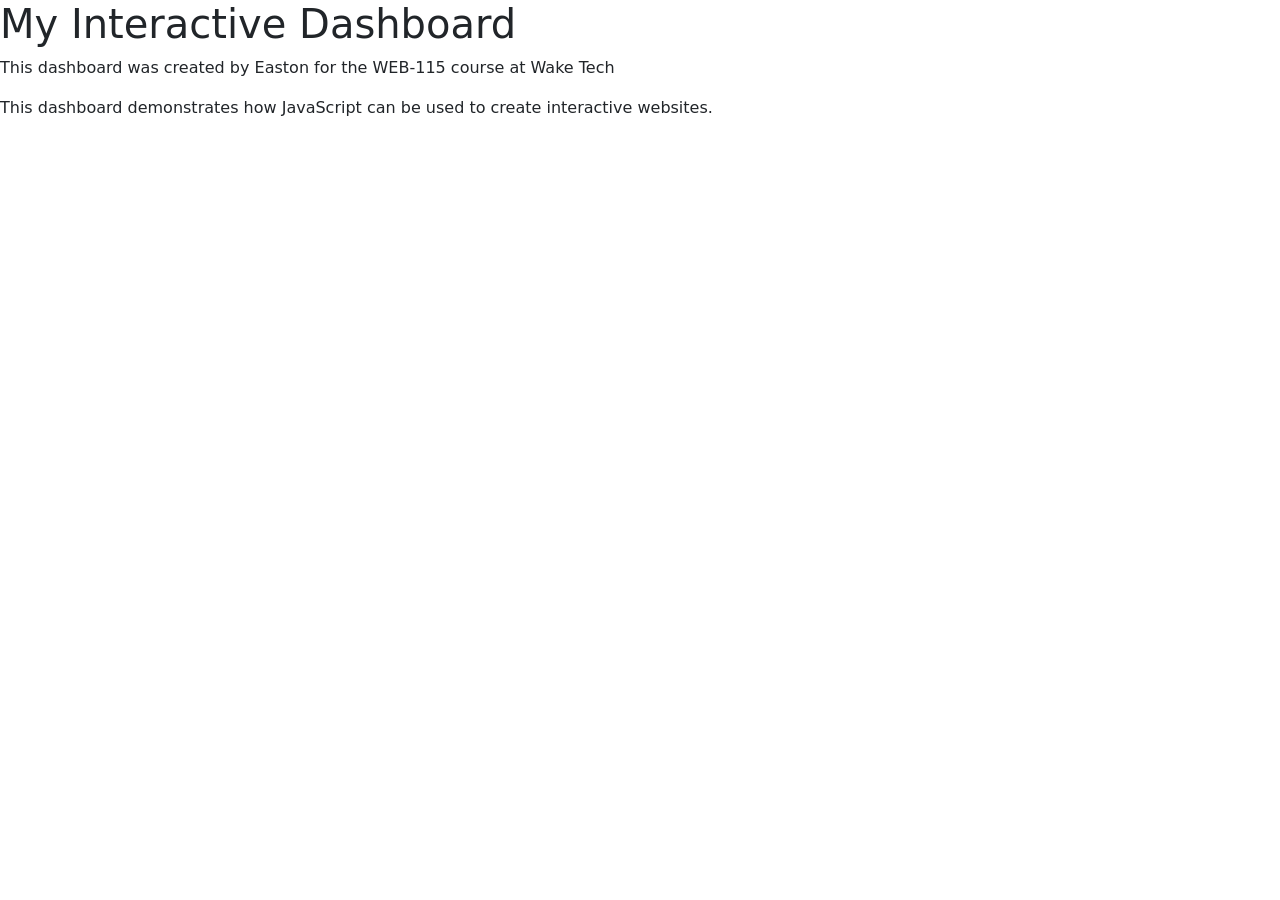
==== index.html @ 28330589 "Initial HTML, CSS and JavaScript code." ====
<!DOCTYPE html>
<html lang="en">
<head>
    <meta charset="UTF-8">
    <meta name="viewport" content="width=device-width, initial-scale=1.0">
    <title>Document</title>
    <link rel="stylesheet" href="css/style.css">
    <script src="js/script.js" defer></script>

     <!-- Bootstrap  -->
    <link href="https://cdn.jsdelivr.net/npm/bootstrap@5.3.8/dist/css/bootstrap.min.css" rel="stylesheet" integrity="sha384-sRIl4kxILFvY47J16cr9ZwB07vP4J8+LH7qKQnuqkuIAvNWLzeN8tE5YBujZqJLB" crossorigin="anonymous">
     <script defer src="https://cdn.jsdelivr.net/npm/bootstrap@5.3.8/dist/js/bootstrap.bundle.min.js" integrity="sha384-FKyoEForCGlyvwx9Hj09JcYn3nv7wiPVlz7YYwJrWVcXK/BmnVDxM+D2scQbITxI" crossorigin="anonymous"></script>
</head>
<body>
    <h1>My Interactive Dashboard</h1>
    <p>This dashboard was created by Easton for the WEB-115 course at Wake Tech</p>

    <script>
        document.write("This dashboard demonstrates how JavaScript can be used to create interactive websites.");
    </script>

    <!-- The <noscript> is for web browsers with JavaScript rendering disabled. -->
    <noscript>Unfortunately, your web browser does not support JavaScript.</noscript>

    <div class="container">
        <div class="row">
            <!-- Dashboard Content -->
        </div>
    </div>
</body>
</html>
---- css/style.css ----
body {
    background-color: lightskyblue;
    font-family: Arial;
}
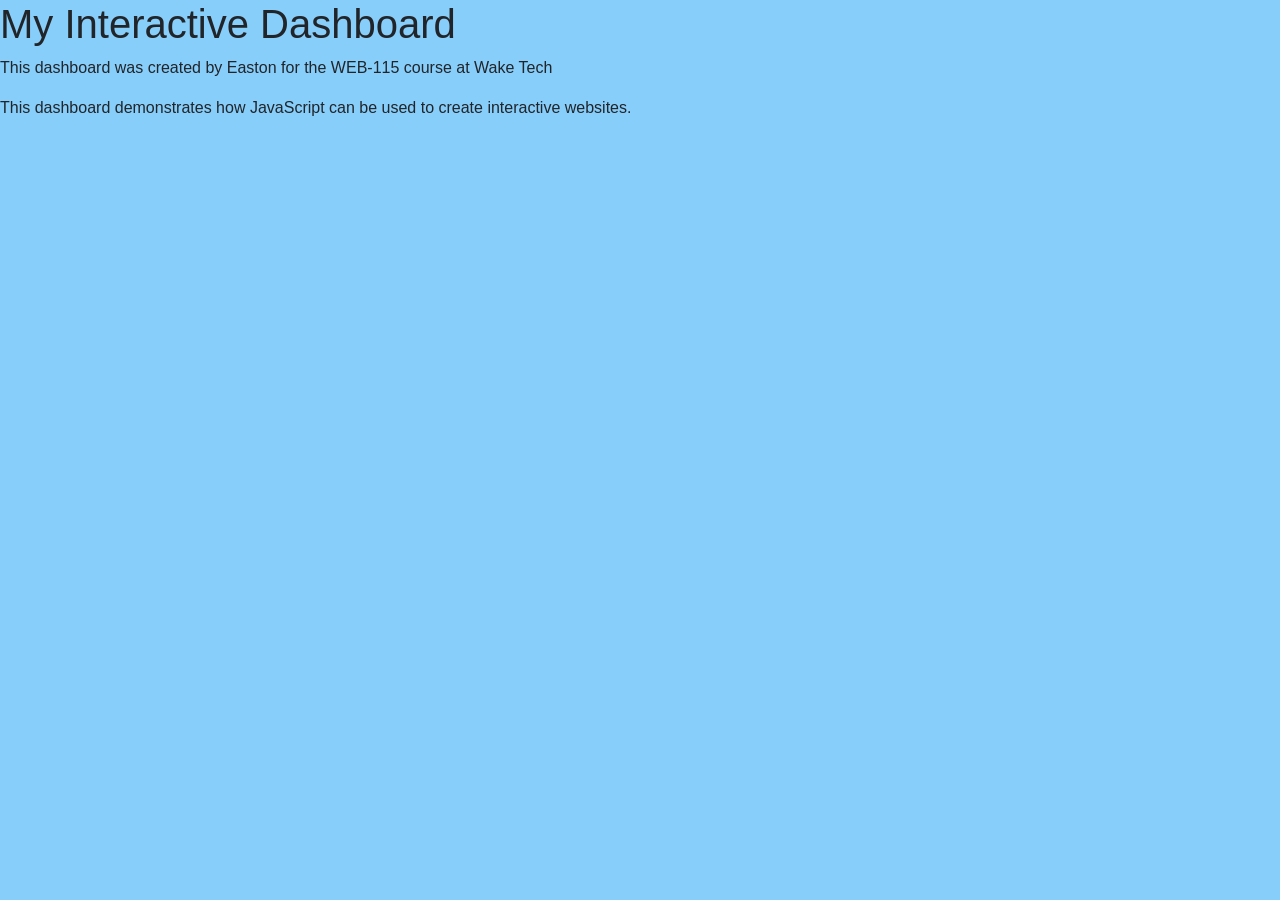
==== commit ab783911: "Fix Bootstrap links and reorder stylesheet inclusion Updated Bootstrap links and re-added custom sty" ====
--- a/index.html
+++ b/index.html
@@ -4,12 +4,15 @@
     <meta charset="UTF-8">
     <meta name="viewport" content="width=device-width, initial-scale=1.0">
     <title>Document</title>
-    <link rel="stylesheet" href="css/style.css">
+    
     <script src="js/script.js" defer></script>
 
-     <!-- Bootstrap  -->
-    <link href="https://cdn.jsdelivr.net/npm/bootstrap@5.3.8/dist/css/bootstrap.min.css" rel="stylesheet" integrity="sha384-sRIl4kxILFvY47J16cr9ZwB07vP4J8+LH7qKQnuqkuIAvNWLzeN8tE5YBujZqJLB" crossorigin="anonymous">
-     <script defer src="https://cdn.jsdelivr.net/npm/bootstrap@5.3.8/dist/js/bootstrap.bundle.min.js" integrity="sha384-FKyoEForCGlyvwx9Hj09JcYn3nv7wiPVlz7YYwJrWVcXK/BmnVDxM+D2scQbITxI" crossorigin="anonymous"></script>
+    <!-- Bootstrap -->
+    <link href="https://cdn.jsdelivr.net/npm/bootstrap@5.3.8/dist/css/bootstrap.min.css" rel="stylesheet" integrity="sha384-SRI14XklLFvV4716c9rZWb07vP4l8+LHqK0nqukiIAvNwLzeN8tE5YBujzqJLb" crossorigin="anonymous">
+    <script defer src="https://cdn.jsdelivr.net/npm/bootstrap@5.3.8/dist/js/bootstrap.bundle.min.js" integrity="sha384-FyoE0rCGIywxV9Hj09c9OIXx1c3nWz1v7PlZYWyWQrXWm/D+2ScQbITxI" crossorigin="anonymous"></script>
+
+    <!-- Custom CSS -->
+    <link rel="stylesheet" href="css/style.css">
 </head>
 <body>
     <h1>My Interactive Dashboard</h1>
@@ -28,4 +31,4 @@
         </div>
     </div>
 </body>
-</html>+</html>
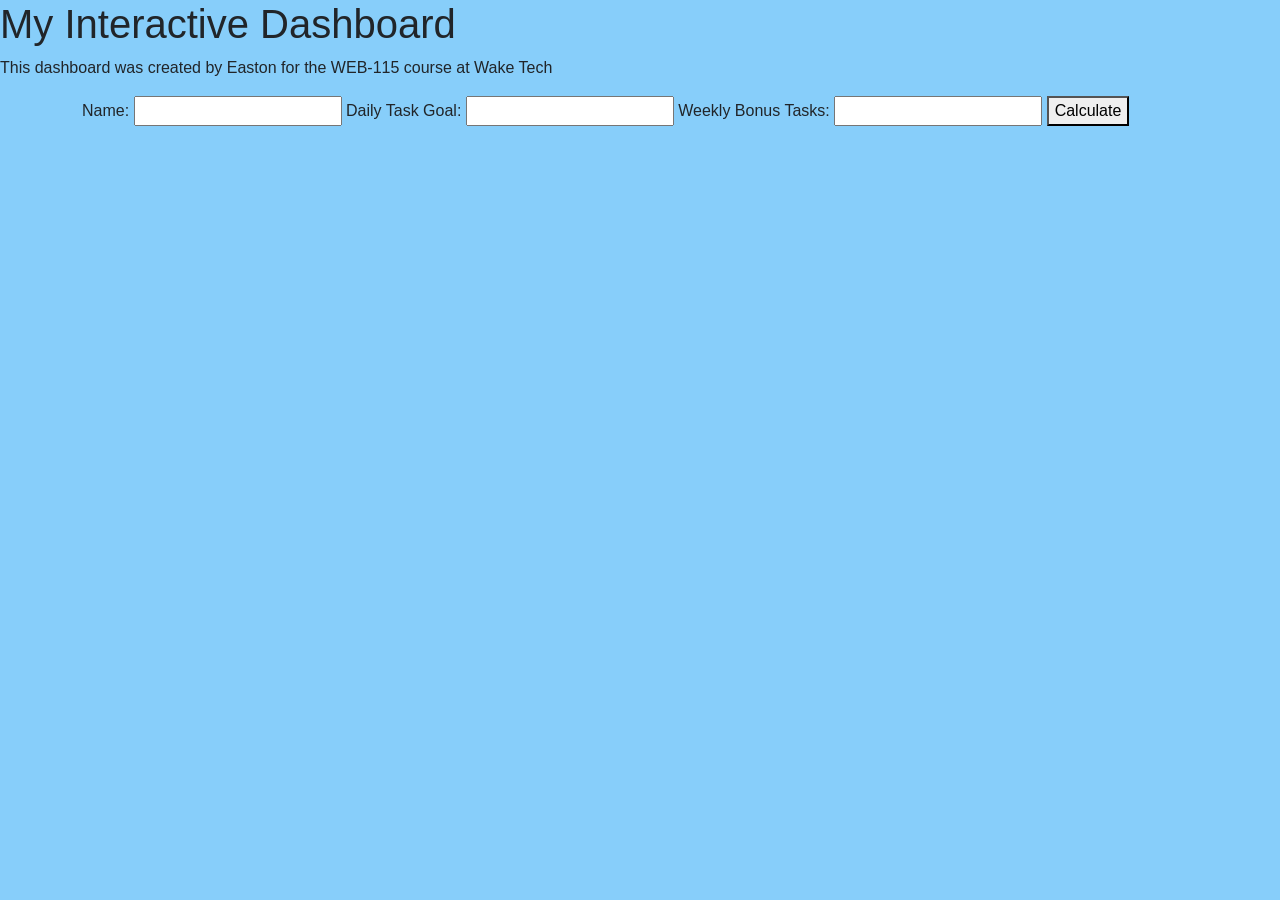
==== commit c21072a9: "Created weekly goal function and form" ====
--- a/index.html
+++ b/index.html
@@ -4,8 +4,6 @@
     <meta charset="UTF-8">
     <meta name="viewport" content="width=device-width, initial-scale=1.0">
     <title>Document</title>
-    
-    <script src="js/script.js" defer></script>
 
     <!-- Bootstrap -->
     <link href="https://cdn.jsdelivr.net/npm/bootstrap@5.3.8/dist/css/bootstrap.min.css" rel="stylesheet" integrity="sha384-SRI14XklLFvV4716c9rZWb07vP4l8+LHqK0nqukiIAvNwLzeN8tE5YBujzqJLb" crossorigin="anonymous">
@@ -18,17 +16,35 @@
     <h1>My Interactive Dashboard</h1>
     <p>This dashboard was created by Easton for the WEB-115 course at Wake Tech</p>
 
-    <script>
-        document.write("This dashboard demonstrates how JavaScript can be used to create interactive websites.");
-    </script>
-
     <!-- The <noscript> is for web browsers with JavaScript rendering disabled. -->
     <noscript>Unfortunately, your web browser does not support JavaScript.</noscript>
 
     <div class="container">
         <div class="row">
-            <!-- Dashboard Content -->
+
+            <div class="col" id="weekly-tasks">
+                <form id="goal-form">
+
+                    <label for="user-name">Name:</label>
+                    <input type="text" id="user-name">
+
+                    <label for="daily-goal">Daily Task Goal:</label>
+                    <input type="number" id="daily-goal">
+                    
+                    <label for="bonus-tasks">Weekly Bonus Tasks:</label>
+                    <input type="number" id="bonus-tasks">
+
+                    <button type="submit" id="goal-btn">Calculate</button>
+
+                </form>
+
+                <p id="goal-message"></p>
+
+                <script src="js/task-manager.js"></script>
+
+            </div>
+
         </div>
     </div>
 </body>
-</html>
+</html>
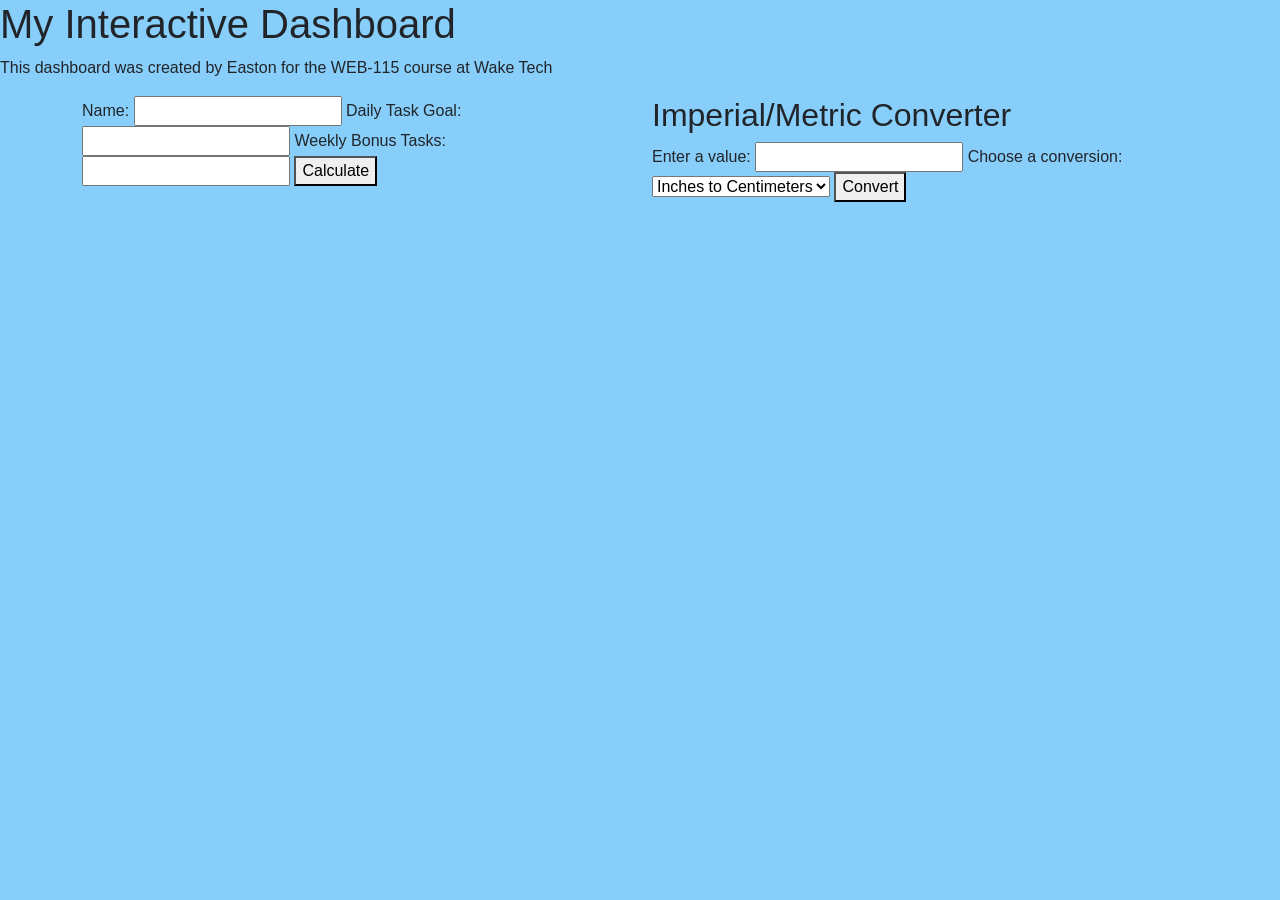
==== commit 90a7320d: "Metric Converter" ====
--- a/index.html
+++ b/index.html
@@ -44,6 +44,33 @@
 
             </div>
 
+            <div class="col" id="metric-converter">
+                <h2>Imperial/Metric Converter</h2>
+
+                <form>
+                    <label for="numeric-value">Enter a value:</label>
+                    <input type="number" id="numeric-value" step="any">
+
+                    <label for="conversion-type">Choose a conversion:</label>
+                    <select id="conversion-type">
+                        <option value="inch to centimeter">Inches to Centimeters</option>
+                        <option value="foot to centimeter">Feet to Centimeters</option>
+                        <option value="yard to meter">Yards to Meters</option>
+                        <option value="mile to kilometer">Miles to Kilometers</option>
+                        <option value="centimeter to inch">Centimeters to Inches</option>
+                        <option value="centimeter to foot">Centimeters to Feet</option>
+                        <option value="meter to yard">Meters to Yards</option>
+                        <option value="kilometer to mile">Kilometers to Miles</option>
+                    </select>
+
+                    <button type="submit" id="convert-button">Convert</button>
+                </form>
+
+                <div id="conversion-result"></div>
+
+                <script src="js/metric-converter.js" defer></script>
+
+            </div>
         </div>
     </div>
 </body>
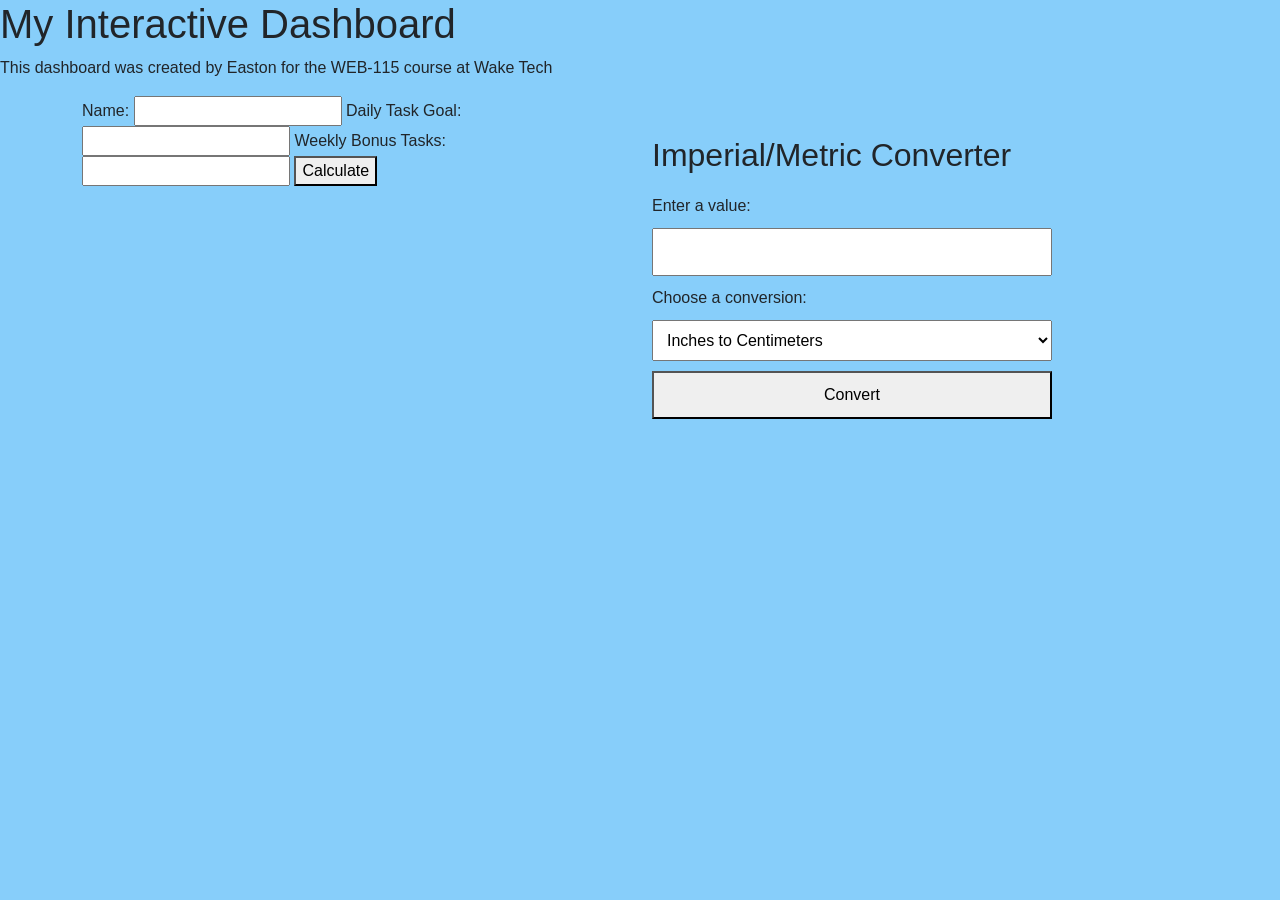
==== commit 367c5742: "Changed Title name" ====
--- a/index.html
+++ b/index.html
@@ -3,7 +3,7 @@
 <head>
     <meta charset="UTF-8">
     <meta name="viewport" content="width=device-width, initial-scale=1.0">
-    <title>Document</title>
+    <title>Easton's Interactive Dashboard</title>
 
     <!-- Bootstrap -->
     <link href="https://cdn.jsdelivr.net/npm/bootstrap@5.3.8/dist/css/bootstrap.min.css" rel="stylesheet" integrity="sha384-SRI14XklLFvV4716c9rZWb07vP4l8+LHqK0nqukiIAvNwLzeN8tE5YBujzqJLb" crossorigin="anonymous">
--- a/css/style.css
+++ b/css/style.css
@@ -1,4 +1,37 @@
 body {
     background-color: lightskyblue;
     font-family: Arial;
+}
+
+#metric-converter {
+    padding: 20px;
+    margin-top: 20px;
+}
+
+#metric-converter h2 {
+    margin-bottom: 20px;
+}
+
+#metric-converter form {
+    display: flex;
+    flex-direction: column;
+    gap: 10px;
+    max-width: 400px;
+}
+
+#metric-converter input,
+#metric-converter select,
+#metric-converter button {
+    padding: 10px;
+    font-size: 16px;
+}
+
+#metric-converter button {
+    cursor: pointer;
+}
+
+#conversion-result {
+    margin-top: 20px;
+    font-size: 18px;
+    font-weight: bold;
 }
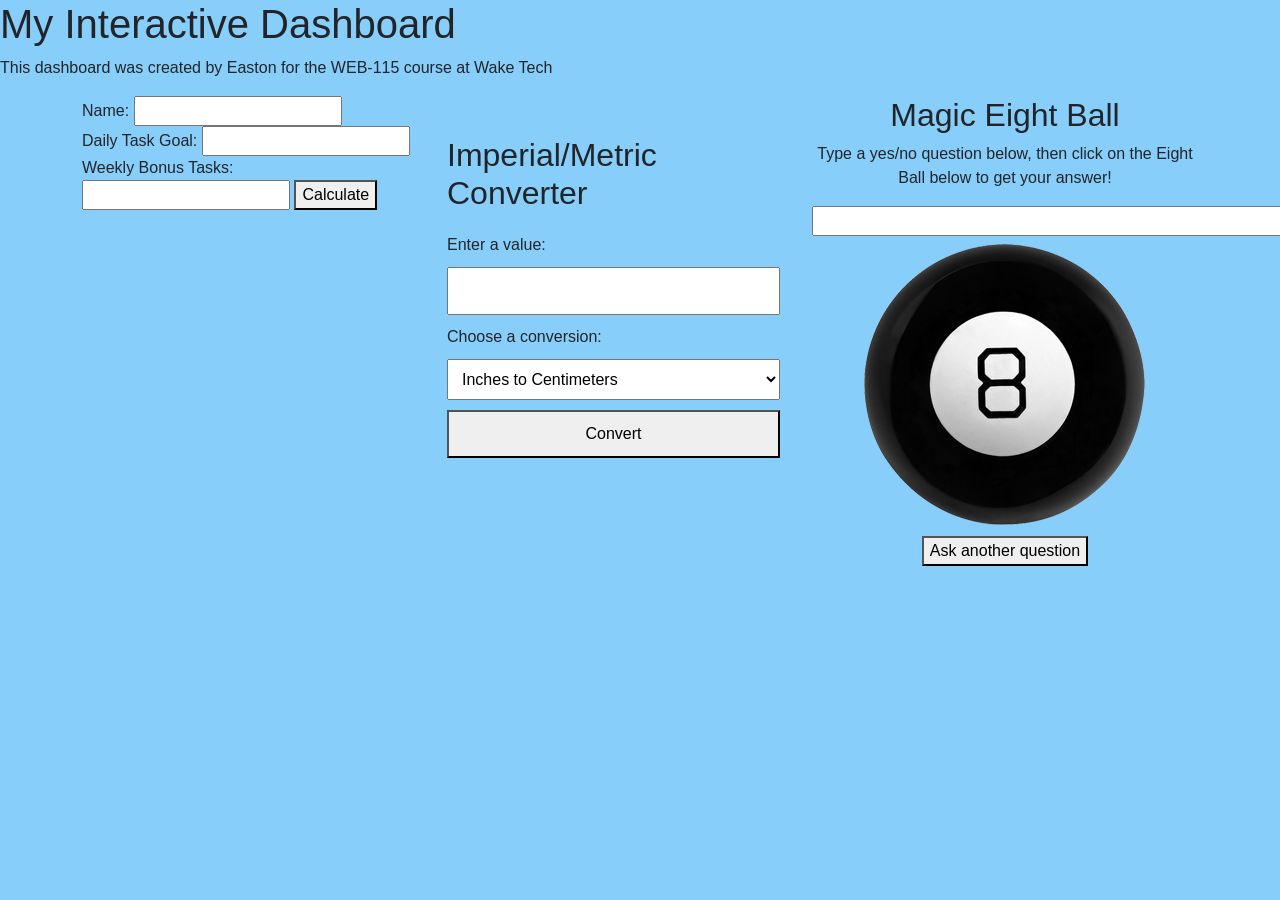
==== commit a8f891a0: "Magic Eight Ball" ====
--- a/index.html
+++ b/index.html
@@ -71,6 +71,22 @@
                 <script src="js/metric-converter.js" defer></script>
 
             </div>
+            
+                <div class="col" id="magic-eight-ball">
+                    <script src="js/magic-eight-ball.js" defer></script>
+                    <link rel="stylesheet" href="css/magic-eight-ball.css">
+                    <h2 class="heading">Magic Eight Ball</h2>
+                    <form>
+                        <p>Type a yes/no question below, then click on the Eight Ball below to get your answer!</p>
+                        <input id="question" name="question" size="80">
+                        <div id="magicEightBall">
+                            <div id="circle"></div>
+                            <img id="ball" src="img/magic-eight-ball.png"/>
+                        </div>
+                        <button id="reset" name="reset" type="reset">Ask another question</button>
+                    </form>
+                    <br>
+            </div>
         </div>
     </div>
 </body>
--- a/css/magic-eight-ball.css
+++ b/css/magic-eight-ball.css
@@ -0,0 +1,54 @@
+
+#magic-eight-ball {
+  max-width: 410px;
+  text-align: center;
+  margin: auto;
+}
+
+#magicEightBall {
+    position: relative;
+    width: 300px;
+    height: 300px;
+    margin: auto;
+}
+
+#circle {
+    font-size: 12pt;
+    background-color: white;
+    color: black;
+    position: absolute;
+    top: 75px;
+    left: 75px;
+    height: 150px;
+    width: 150px;
+    border-radius: 50%;
+    display: none;
+    text-align: center;
+    align-items: center;
+    justify-content: center;
+    padding: 10px;
+    box-sizing: border-box;
+}
+
+
+img:active {
+  animation: shake 1s;
+  animation-iteration-count: infinite;
+}
+
+img:visited {
+  animation: none;
+}
+@keyframes shake {
+  0% { transform: translate(1px, 1px) rotate(0deg);  }
+  10% { transform: translate(-1px, -2px) rotate(-1deg); }
+  20% { transform: translate(-3px, 0px) rotate(1deg); }
+  30% { transform: translate(3px, 2px) rotate(0deg); }
+  40% { transform: translate(1px, -1px) rotate(1deg); }
+  50% { transform: translate(-1px, 2px) rotate(-1deg); }
+  60% { transform: translate(-3px, 1px) rotate(0deg); }
+  70% { transform: translate(3px, 1px) rotate(-1deg); }
+  80% { transform: translate(-1px, -1px) rotate(1deg); }
+  90% { transform: translate(1px, 2px) rotate(0deg); }
+  100% { transform: translate(1px, -2px) rotate(-1deg); }
+}
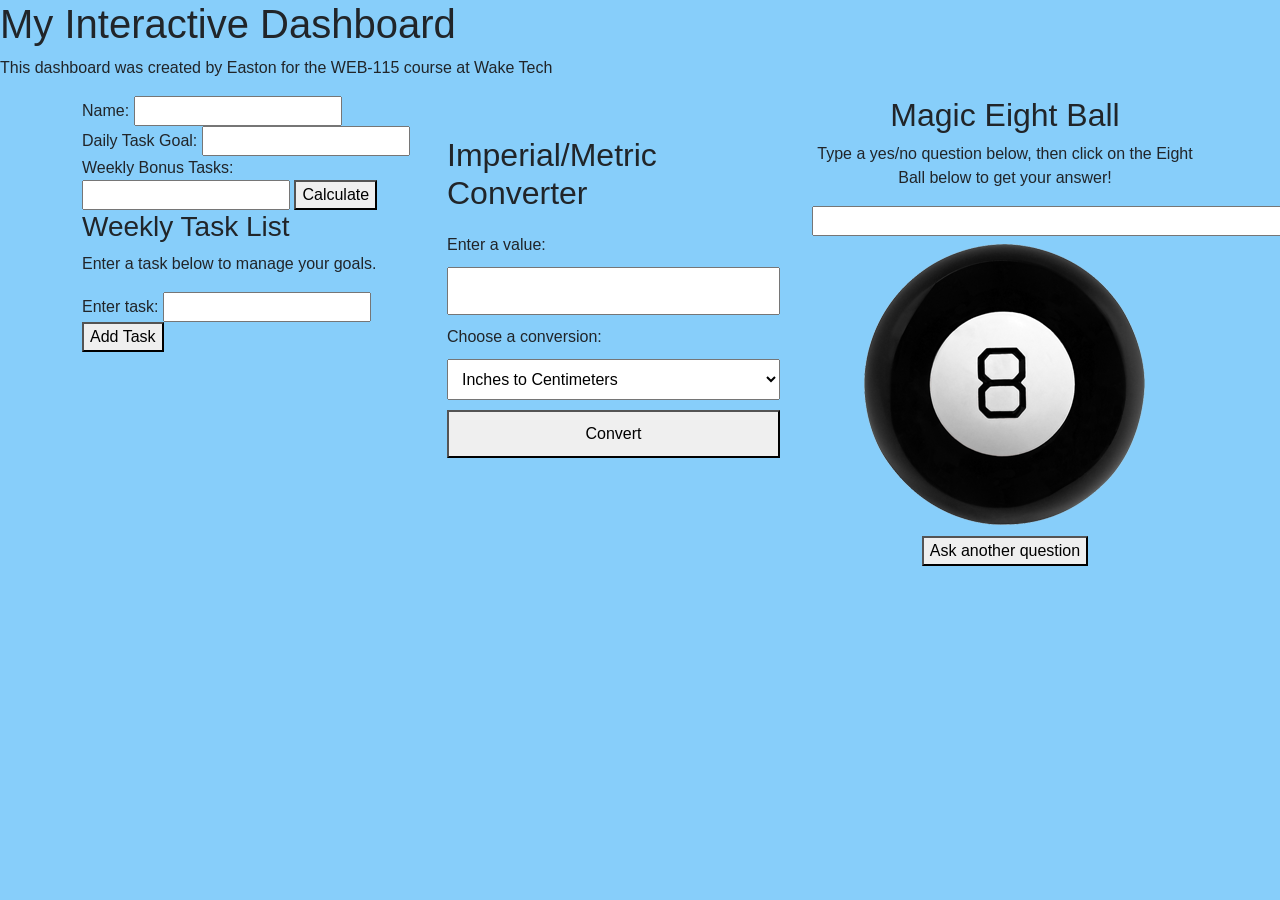
==== commit fdc7da0b: "UI in HTML with JS generated UL and task logic" ====
--- a/index.html
+++ b/index.html
@@ -35,6 +35,17 @@
                     <input type="number" id="bonus-tasks">
 
                     <button type="submit" id="goal-btn">Calculate</button>
+
+                    <div id="task-list">
+                        <h3>Weekly Task List</h3>
+                        <p>Enter a task below to manage your goals.</p>
+
+                        <form id="task-form">
+                            <label for="task-name">Enter task:</label>
+                            <input type="text" id="task-name">
+                            <button type="button" id="add-task">Add Task</button>
+                        </form>
+                    </div>
 
                 </form>
 
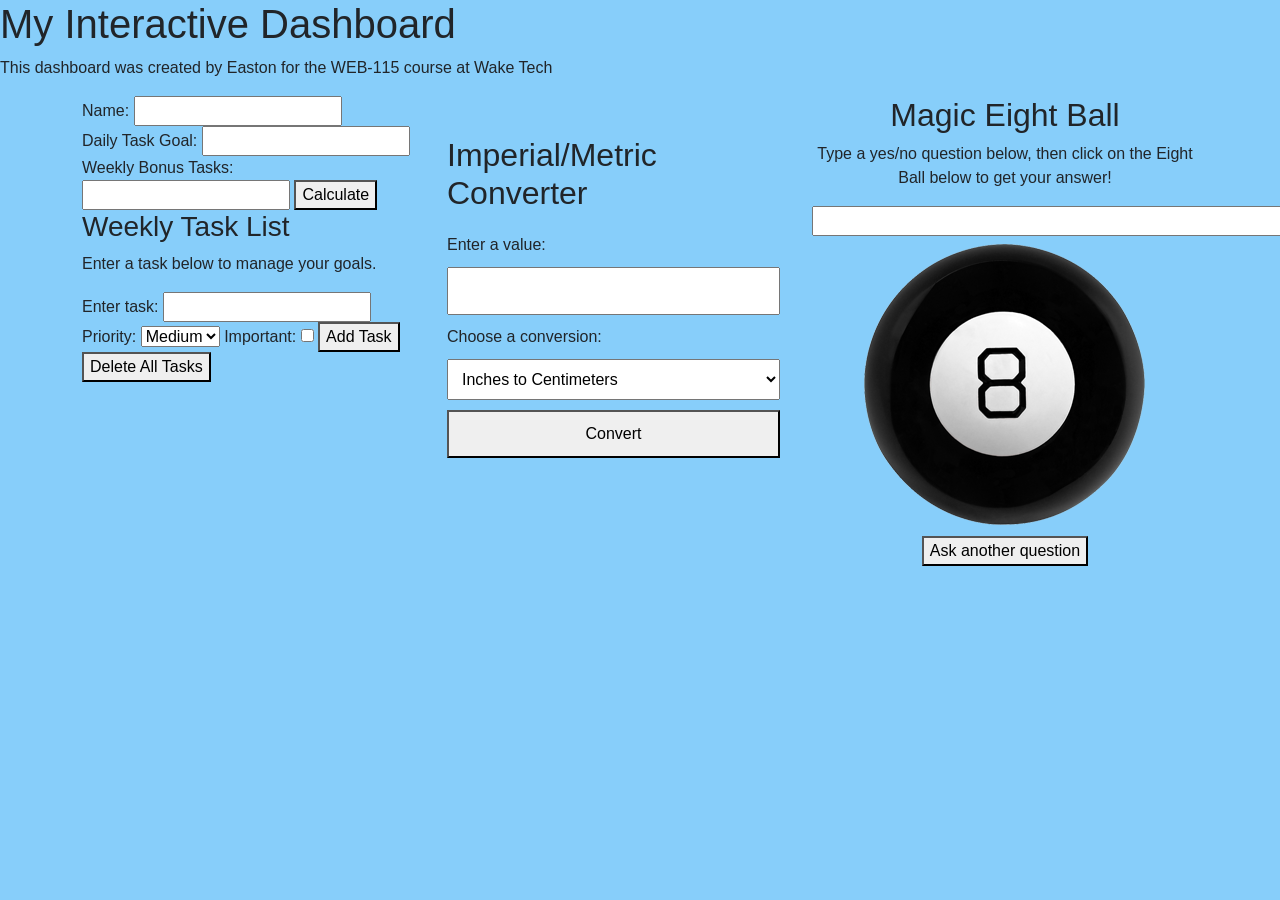
==== commit 74f0a5f6: "Converted task list to object format" ====
--- a/index.html
+++ b/index.html
@@ -40,11 +40,21 @@
                         <h3>Weekly Task List</h3>
                         <p>Enter a task below to manage your goals.</p>
 
-                        <form id="task-form">
-                            <label for="task-name">Enter task:</label>
-                            <input type="text" id="task-name">
-                            <button type="button" id="add-task">Add Task</button>
-                        </form>
+                        <label for="task-name">Enter task:</label>
+                        <input type="text" id="task-name">
+
+                        <label for="task-priority">Priority:</label>
+                        <select id="task-priority">
+                            <option value="High">High</option>
+                            <option value="Medium" selected>Medium</option>
+                            <option value="Low">Low</option>
+                        </select>
+
+                        <label for="task-important">Important:</label>
+                        <input type="checkbox" id="task-important">
+
+                        <button type="button" id="add-task">Add Task</button>
+                        <button type="button" id="delete-list">Delete All Tasks</button>
                     </div>
 
                 </form>
